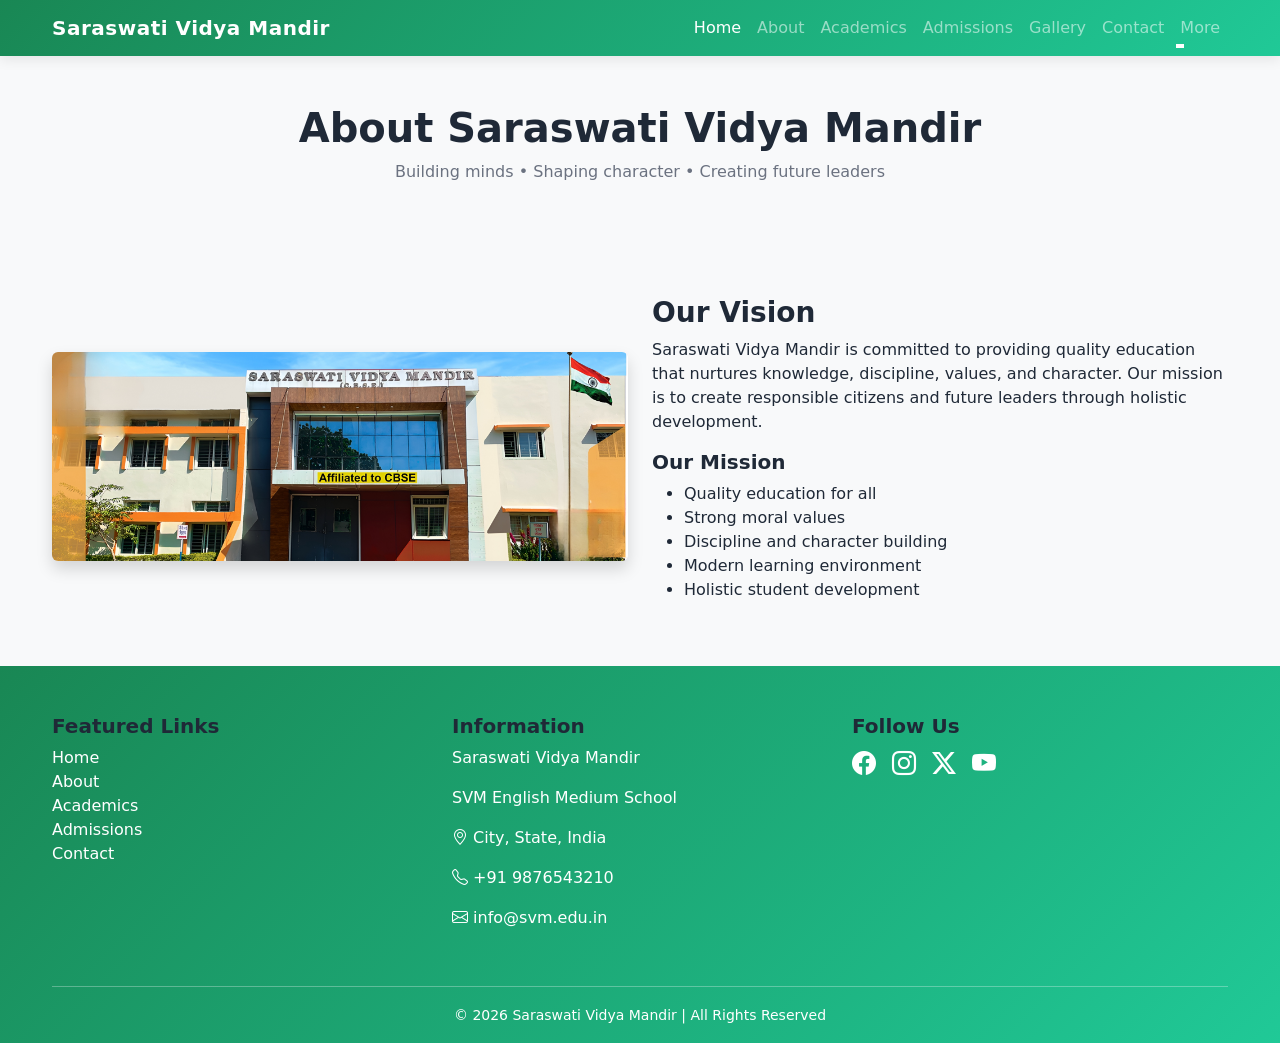
==== about.html @ a22c80a1 "first commit" ====
<!DOCTYPE html>
<html lang="en">
<head>
<meta charset="UTF-8">
<title>About | Saraswati Vidya Mandir</title>
<meta name="viewport" content="width=device-width, initial-scale=1">

<link href="https://cdn.jsdelivr.net/npm/bootstrap@5.3.2/dist/css/bootstrap.min.css" rel="stylesheet">
<link href="https://cdn.jsdelivr.net/npm/bootstrap-icons@1.11.3/font/bootstrap-icons.css" rel="stylesheet">
<link rel="stylesheet" href="css/style.css">
<link rel="icon" href="images/logo.png">
</head>

<body>

<!-- ================= NAVBAR ================= -->
<!-- Navbar -->
<nav class="navbar navbar-expand-lg navbar-dark bg-success sticky-top">
  <div class="container">
    <a class="navbar-brand fw-bold" href="index.html">Saraswati Vidya Mandir</a>

    <button class="navbar-toggler" data-bs-toggle="collapse" data-bs-target="#menu">
      <span class="navbar-toggler-icon"></span>
    </button>

    <div class="collapse navbar-collapse" id="menu">
      <ul class="navbar-nav ms-auto">

        <li class="nav-item">
          <a class="nav-link active" href="index.html">Home</a>
        </li>

        <li class="nav-item">
          <a class="nav-link" href="about.html">About</a>
        </li>

        <li class="nav-item">
          <a class="nav-link" href="academics.html">Academics</a>
        </li>

        <li class="nav-item">
          <a class="nav-link" href="admissions.html">Admissions</a>
        </li>

        <li class="nav-item">
          <a class="nav-link" href="gallery.html">Gallery</a>
        </li>

         <li class="nav-item">
          <a class="nav-link" href="contact.html">Contact</a>
        </li>

        <!-- Dropdown -->
        <li class="nav-item dropdown">
          <a class="nav-link dropdown-toggle" href="#" role="button" data-bs-toggle="dropdown">
            More
          </a>
          <ul class="dropdown-menu">
            <li><a class="dropdown-item" href="notice.html">Notice Board</a></li>
            <li><a class="dropdown-item" href="results.html">Results</a></li>
            <li><a class="dropdown-item" href="faculty.html">Faculty</a></li>
            <li><a class="dropdown-item" href="events.html">Events</a></li>
            <li><a class="dropdown-item" href="achievements.html">Achievements</a></li>
          </ul>
        </li>
      </ul>
    </div>
  </div>
</nav>


<!-- Header -->
<section class="bg-light py-5 text-center">
  <div class="container">
    <h1 class="fw-bold">About Saraswati Vidya Mandir</h1>
    <p class="text-muted">Building minds • Shaping character • Creating future leaders</p>
  </div>
</section>

<!-- Content -->
<section class="py-5">
<div class="container">
<div class="row align-items-center g-4">

  <div class="col-md-6">
    <img src="images/school.jpg" class="img-fluid rounded shadow">
  </div>

  <div class="col-md-6">
    <h3 class="fw-bold">Our Vision</h3>
    <p>Saraswati Vidya Mandir is committed to providing quality education that nurtures knowledge, discipline, values, and character. Our mission is to create responsible citizens and future leaders through holistic development.</p>

    <h5 class="fw-bold mt-3">Our Mission</h5>
    <ul>
      <li>Quality education for all</li>
      <li>Strong moral values</li>
      <li>Discipline and character building</li>
      <li>Modern learning environment</li>
      <li>Holistic student development</li>
    </ul>
  </div>

</div>
</div>
</section>

<!-- Footer -->
<footer class="bg-success text-white pt-5">
<div class="container">
<div class="row">

  <div class="col-md-4 mb-4">
    <h5 class="fw-bold">Featured Links</h5>
    <ul class="list-unstyled">
      <li><a href="index.html" class="text-white text-decoration-none">Home</a></li>
      <li><a href="about.html" class="text-white text-decoration-none">About</a></li>
      <li><a href="academics.html" class="text-white text-decoration-none">Academics</a></li>
      <li><a href="admissions.html" class="text-white text-decoration-none">Admissions</a></li>
      <li><a href="contact.html" class="text-white text-decoration-none">Contact</a></li>
    </ul>
  </div>

  <div class="col-md-4 mb-4">
    <h5 class="fw-bold">Information</h5>
    <p>Saraswati Vidya Mandir</p>
    <p>SVM English Medium School</p>
    <p><i class="bi bi-geo-alt"></i> City, State, India</p>
    <p><i class="bi bi-telephone"></i> +91 9876543210</p>
    <p><i class="bi bi-envelope"></i> info@svm.edu.in</p>
  </div>

  <div class="col-md-4 mb-4">
    <h5 class="fw-bold">Follow Us</h5>
    <div class="d-flex gap-3 fs-4">
      <a href="#" class="text-white"><i class="bi bi-facebook"></i></a>
      <a href="#" class="text-white"><i class="bi bi-instagram"></i></a>
      <a href="#" class="text-white"><i class="bi bi-twitter-x"></i></a>
      <a href="#" class="text-white"><i class="bi bi-youtube"></i></a>
    </div>
  </div>

</div>

<hr class="border-light">
<div class="text-center pb-3">
  <small>© 2026 Saraswati Vidya Mandir | All Rights Reserved</small>
</div>
</div>
</footer>

<script src="https://cdn.jsdelivr.net/npm/bootstrap@5.3.2/dist/js/bootstrap.bundle.min.js"></script>
</body>
</html>
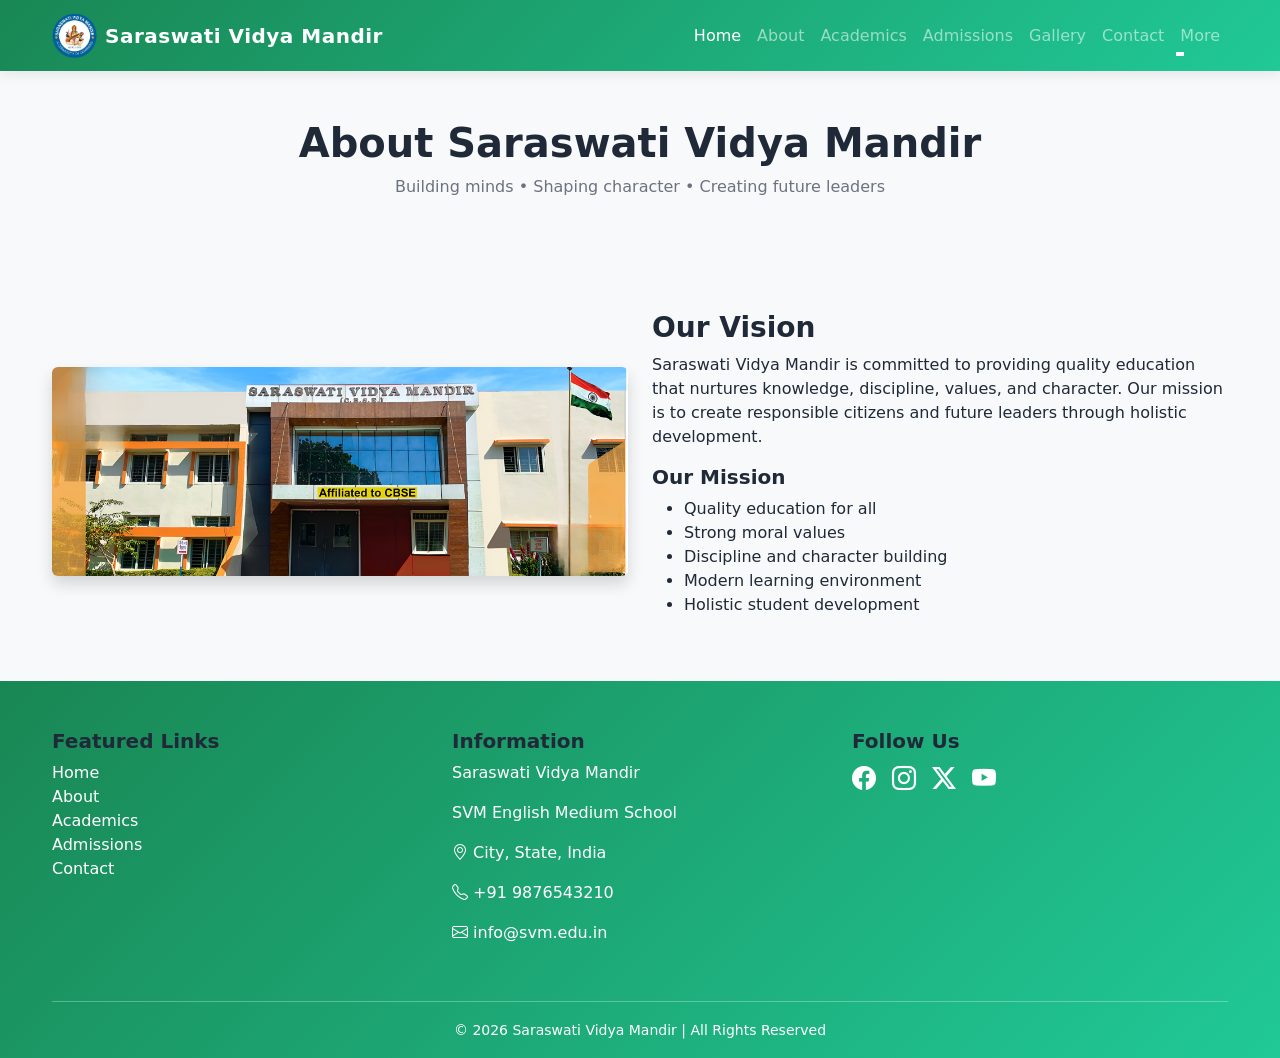
==== commit ab1148da: "Initial commit: add school website project" ====
--- a/about.html
+++ b/about.html
@@ -17,7 +17,12 @@
 <!-- Navbar -->
 <nav class="navbar navbar-expand-lg navbar-dark bg-success sticky-top">
   <div class="container">
-    <a class="navbar-brand fw-bold" href="index.html">Saraswati Vidya Mandir</a>
+    <!-- Logo + Name -->
+    <a class="navbar-brand d-flex align-items-center fw-bold" href="index.html">
+      <img src="images/logo.png" alt="SVM Logo" width="45" height="45" class="me-2">
+      Saraswati Vidya Mandir
+    </a>
+    
 
     <button class="navbar-toggler" data-bs-toggle="collapse" data-bs-target="#menu">
       <span class="navbar-toggler-icon"></span>
@@ -67,7 +72,6 @@
     </div>
   </div>
 </nav>
-
 
 <!-- Header -->
 <section class="bg-light py-5 text-center">
--- a/css/style.css
+++ b/css/style.css
@@ -0,0 +1,296 @@
+/* ================================
+   GLOBAL THEME VARIABLES
+================================ */
+:root{
+    --green-main:#198754;         
+    --green-dark:#146c43;
+    --green-light:#20c997;
+    --green-soft:#d1f2eb;
+    --green-gradient:linear-gradient(135deg,#198754,#20c997);
+
+    --dark-text:#1f2937;
+    --light-text:#6b7280;
+    --bg-light:#f8f9fa;
+    --bg-soft:#f0fdf4;
+
+    --shadow-soft:0 4px 12px rgba(0,0,0,0.08);
+    --shadow-hover:0 10px 25px rgba(0,0,0,0.15);
+}
+
+/* ================================
+   GLOBAL RESET
+================================ */
+*{
+    margin:0;
+    padding:0;
+    box-sizing:border-box;
+    font-family: 'Segoe UI', system-ui, -apple-system, BlinkMacSystemFont, sans-serif;
+}
+
+body{
+    background:var(--bg-light);
+    color:var(--dark-text);
+    scroll-behavior:smooth;
+}
+
+/* ================================
+   NAVBAR
+================================ */
+.navbar{
+    background:var(--green-gradient) !important;
+    box-shadow:var(--shadow-soft);
+}
+
+.navbar-brand{
+    letter-spacing:0.5px;
+}
+
+.nav-link{
+    position:relative;
+    transition:0.3s;
+}
+
+.nav-link:hover{
+    color:#eafff5 !important;
+}
+
+.nav-link::after{
+    content:'';
+    position:absolute;
+    left:0;
+    bottom:0;
+    width:0%;
+    height:2px;
+    background:#ffffff;
+    transition:0.3s;
+}
+
+.nav-link:hover::after{
+    width:100%;
+}
+
+/* Dropdown */
+.dropdown-menu{
+    border:none;
+    box-shadow:var(--shadow-soft);
+    animation:dropdownFade 0.8s ease;
+}
+
+@keyframes dropdownFade{
+    from{opacity:0; transform:translateY(10px);}
+    to{opacity:1; transform:translateY(0);}
+}
+
+/* ================================
+   SECTIONS
+================================ */
+section{
+    padding:70px 0;
+}
+
+.bg-soft{
+    background:var(--bg-soft);
+}
+
+/* ================================
+   HEADERS
+================================ */
+h1.display-5{
+    color: white;
+}
+h1,h2,h3,h4,h5{
+    color:var(--dark-text);
+}
+
+.text-muted{
+    color:var(--light-text) !important;
+}
+
+/* ================================
+   CARDS
+================================ */
+.card{
+    border:none;
+    border-radius:12px;
+    box-shadow:var(--shadow-soft);
+    transition:0.4s;
+    background:white;
+}
+
+.card:hover{
+    transform:translateY(-8px) scale(1.01);
+    box-shadow:var(--shadow-hover);
+}
+
+/* ================================
+   BUTTONS
+================================ */
+.btn-success{
+    background:var(--green-gradient);
+    border:none;
+    box-shadow:0 4px 10px rgba(0,0,0,0.15);
+    transition:0.3s;
+}
+
+.btn-success:hover{
+    transform:translateY(-2px);
+    filter:brightness(1.1);
+}
+
+/* ================================
+   IMAGES
+================================ */
+img{
+    border-radius:10px;
+    transition:0.4s;
+}
+
+img:hover{
+    transform:scale(1.02);
+}
+
+.gallery-img {
+  width: 100%;
+  height: 200px;       
+  object-fit: cover;   
+}
+
+/* ================================
+   HERO VIDEO
+================================ */
+.hero-video{
+    width:100%;
+    height:90vh;
+    object-fit:cover;
+}
+
+/* ================================
+   FOOTER
+================================ */
+footer{
+    background:var(--green-gradient);
+    color:white;
+}
+
+footer a{
+    color:white;
+    transition:0.3s;
+}
+
+footer a:hover{
+    color:#d1fae5;
+    text-decoration:underline;
+}
+
+footer hr{
+    opacity:0.3;
+}
+
+/* ================================
+   ICONS
+================================ */
+.bi{
+    transition:0.3s;
+}
+
+.bi:hover{
+    transform:scale(1.2);
+    color:#d1fae5;
+}
+
+/* ================================
+   FORMS
+================================ */
+.form-control{
+    border-radius:10px;
+    padding:10px 14px;
+}
+
+.form-control:focus{
+    border-color:var(--green-main);
+    box-shadow:0 0 0 0.15rem rgba(25,135,84,0.25);
+}
+
+/* ================================
+   ANIMATIONS
+================================ */
+.fade-in{
+    animation:fadeIn 1s ease;
+}
+
+@keyframes fadeIn{
+    from{opacity:0; transform:translateY(20px);}
+    to{opacity:1; transform:translateY(0);}
+}
+
+.float{
+    animation:float 4s ease-in-out infinite;
+}
+
+@keyframes float{
+    0%,100%{transform:translateY(0);}
+    50%{transform:translateY(-10px);}
+}
+
+/* ================================
+   RESPONSIVE DESIGN
+================================ */
+
+/* Large Screens (Desktop) */
+@media (min-width:1200px){
+    .container{
+        max-width:1200px;
+    }
+}
+
+/* Tablets */
+@media (max-width:992px){
+    h1{font-size:2.2rem;}
+    h2{font-size:1.9rem;}
+    section{padding:60px 0;}
+    .hero-video{height:70vh;}
+}
+
+/* Mobile */
+@media (max-width:576px){
+    h1{font-size:1.8rem;}
+    h2{font-size:1.6rem;}
+    h3{font-size:1.3rem;}
+
+    section{padding:50px 0;}
+
+    .navbar-brand{
+        font-size:1rem;
+    }
+
+    .hero-video{
+        height:55vh;
+    }
+
+    footer{
+        text-align:center;
+    }
+
+    footer .d-flex{
+        justify-content:center;
+    }
+}
+
+/* ================================
+   UTILITIES
+================================ */
+.shadow-soft{
+    box-shadow:var(--shadow-soft);
+}
+
+.shadow-hover{
+    box-shadow:var(--shadow-hover);
+}
+
+.rounded-xl{
+    border-radius:16px;
+}
+
+.bg-gradient-green{
+    background:var(--green-gradient);
+}
